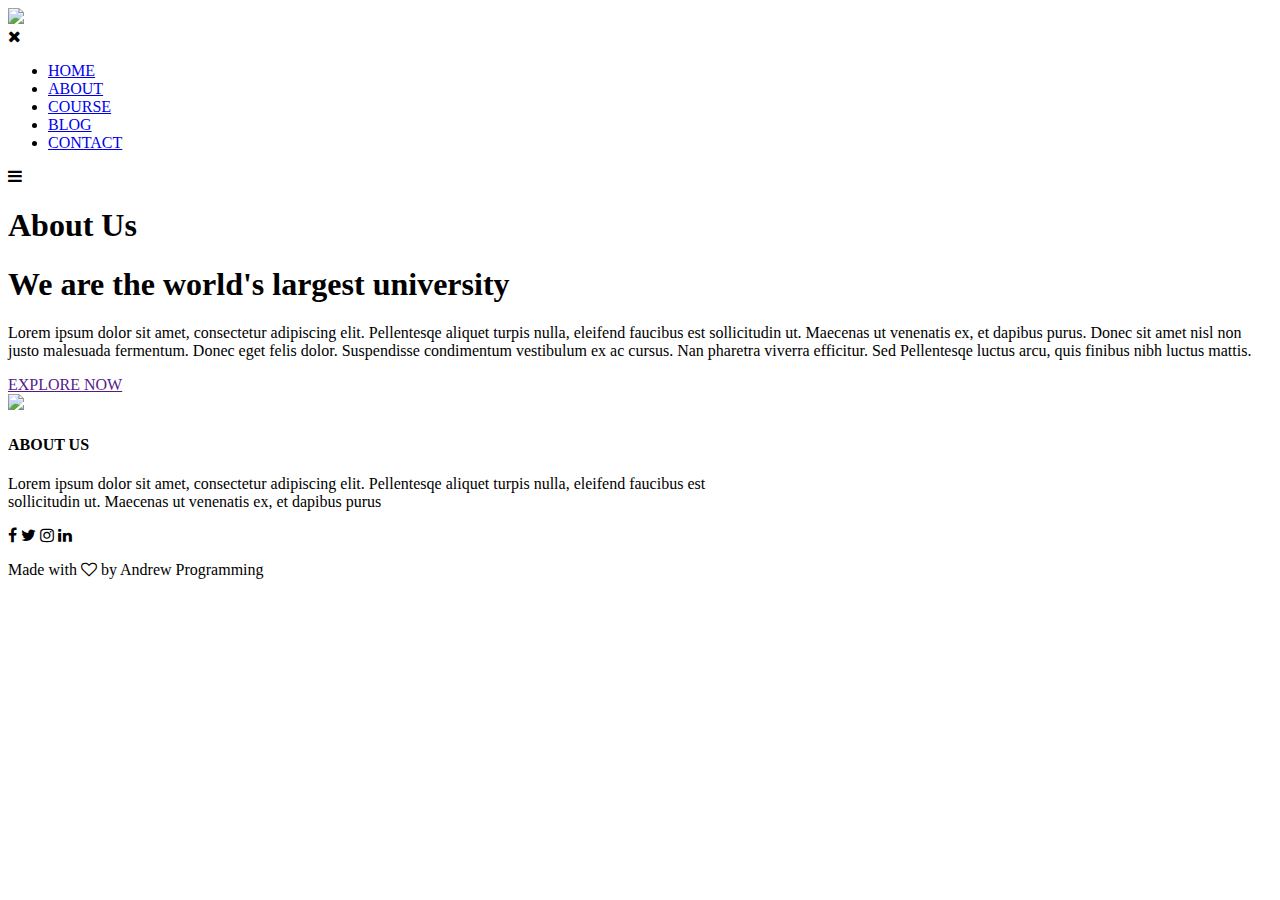
==== about.html @ 4721bcf5 "changes" ====
<!DOCTYPE html>
<html>
<head>
    <meta name="viewport" content="with=device-width, initial-scale=1.0"> 
     <title>Andrew Programming</title>
     <link rel="icon" type="image/x-icon" href="./eduford_img/90de2591-0246-410b-93f2-e45950d74117.jpg">
     <link rel="stylesheet" href="style.css">
     <link href="https://fonts.googleapis.com/css2?family=Poppins:wght@100;200;300;400;600;700&family=Roboto:ital,wght@0,100;0,300;0,400;0,500;0,700;0,900;1,100;1,300;1,400;1,500;1,700;1,900&display=swap" rel="stylesheet">
     <link rel="stylesheet" href="https://stackpath.bootstrapcdn.com/font-awesome/4.7.0/css/font-awesome.min.css">
</head>
<body>
    <section class="sub-header">
        <nav>
            <a herf="index.html"><img src="./eduford_img/logo.png"></a>
            <div class="nav-links" id="navLinks">
                <i class="fa fa-times" onclick="hideMenu()"></i>
                <ul>
                    <li><a href="index.html">HOME</a></li>
                    <li><a href="about.html">ABOUT</a></li>
                    <li><a href="course.html">COURSE</a></li>
                    <li><a href="blog.html">BLOG</a></li>
                    <li><a href="contact.html">CONTACT</a></li>
                </ul>
            </div>
            <i class="fa fa-bars" onclick="showMenu()"></i>
        </nav>
        <h1>About Us</h1>
    </section>

    <!--------about us content-------->
    
    <section class="about-us">

        <div class="row">
            <div class="about-col">
                <h1>We are the world's largest university</h1>
                <p>Lorem ipsum dolor sit amet, consectetur adipiscing elit. Pellentesqe aliquet turpis nulla, eleifend faucibus est sollicitudin ut. Maecenas ut venenatis ex, et dapibus purus. Donec sit amet nisl non justo malesuada fermentum. Donec eget felis dolor. Suspendisse condimentum vestibulum ex ac cursus. Nan pharetra viverra efficitur. Sed Pellentesqe luctus arcu, quis finibus nibh luctus mattis.</p>
                <a href="" class="hero-btn red-btn">EXPLORE NOW</a>
            </div>
            <div class="about-col">
                <img src="./eduford_img/about.jpg">
            </div>
        </div>

    </section>
    


    <!--------Footer-------->

    <section class="footer">
        <h4>ABOUT US</h4>
        <p>Lorem ipsum dolor sit amet, consectetur adipiscing elit. Pellentesqe aliquet turpis nulla, eleifend faucibus est<br>sollicitudin ut. Maecenas ut venenatis ex, et dapibus purus</p>
        <div class="icons">
            <i class="fa fa-facebook"></i>
            <i class="fa fa-twitter"></i>
            <i class="fa fa-instagram"></i>
            <i class="fa fa-linkedin"></i>
        </div>
        <p>Made with <i class="fa fa-heart-o"></i> by Andrew Programming</p>
    </section>

    <!-- <div></div>
    <div></div>
    <div></div>
    <div></div>
    <div></div>
    <div></div>
    <div></div>
    <div></div> -->



    <!--------JavaScript for Toggle Menu-------->

    <script>
         
        var navLinks= document.getElementById("navLinks");
        function showMenu(){
            navLinks.style.right ="0";
        }
        function hideMenu(){
            navLinks.style.right ="-200px";
        }

    </script>

</body>
</html>
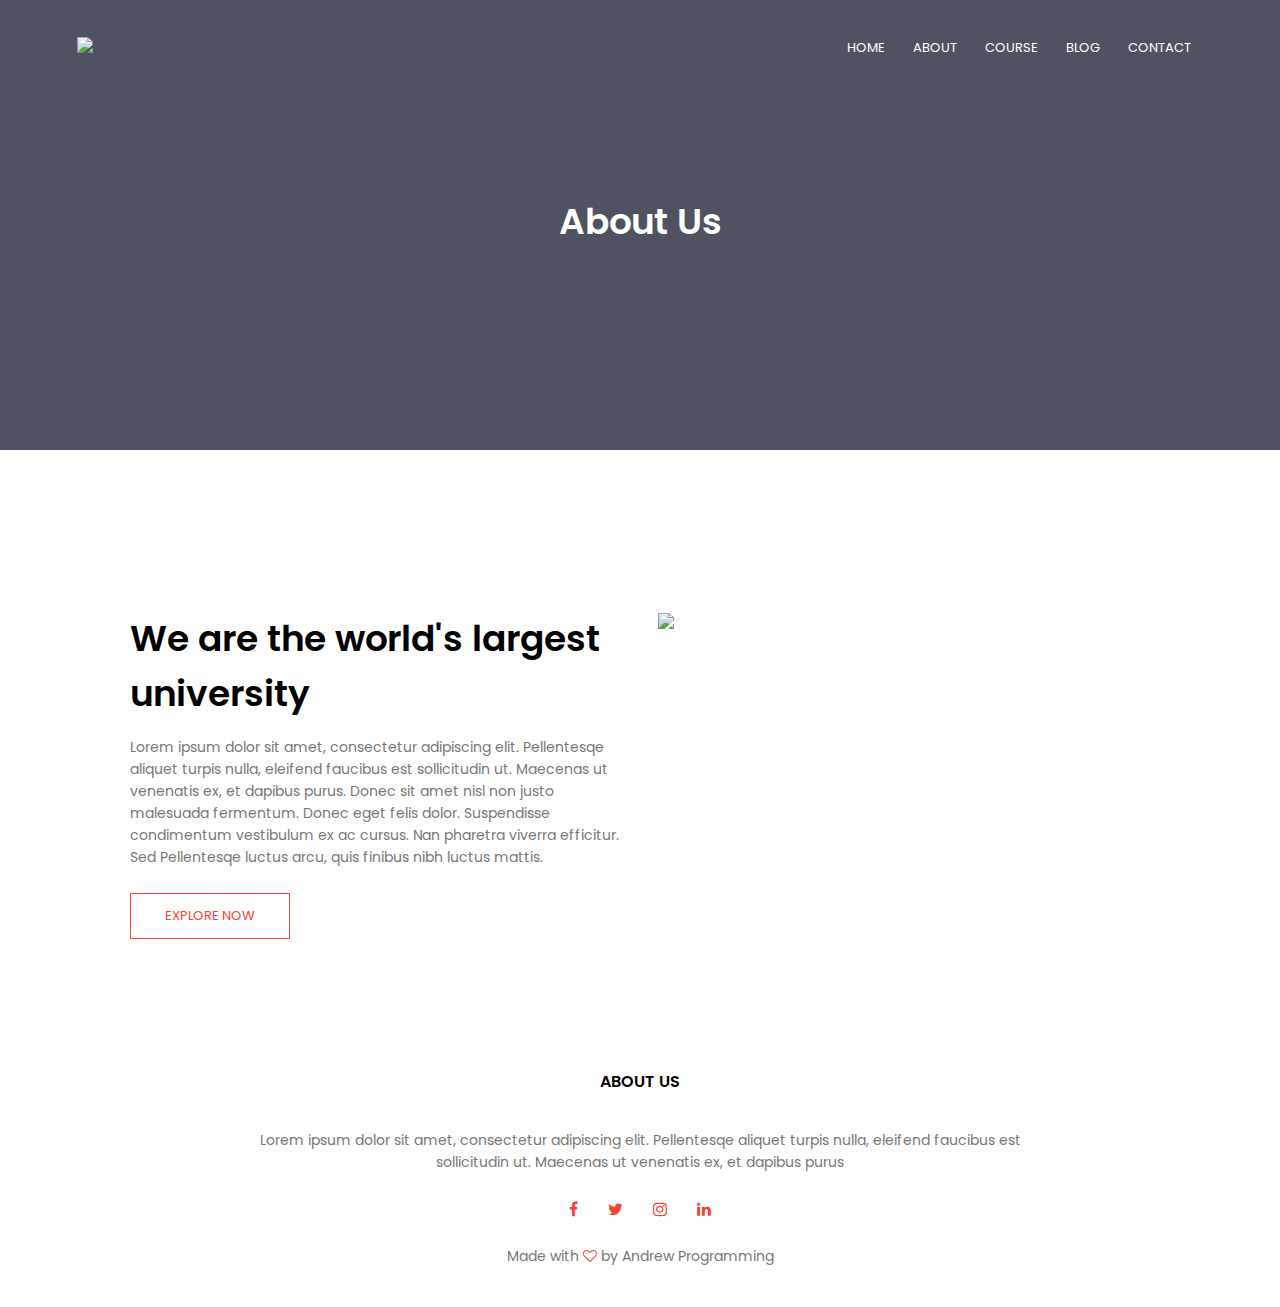
==== commit ff1f5f02: "changes style.css" ====
--- a/about.html
+++ b/about.html
@@ -60,16 +60,6 @@
         <p>Made with <i class="fa fa-heart-o"></i> by Andrew Programming</p>
     </section>
 
-    <!-- <div></div>
-    <div></div>
-    <div></div>
-    <div></div>
-    <div></div>
-    <div></div>
-    <div></div>
-    <div></div> -->
-
-
 
     <!--------JavaScript for Toggle Menu-------->
 
--- a/style.css
+++ b/style.css
@@ -0,0 +1,564 @@
+*{
+    margin: 0;
+    padding: 0;
+    font-family: 'Poppins', sans-serif;
+}
+
+html, body{
+    overflow-x: hidden;
+}
+
+.header{
+    min-height: 100vh;
+    width: 100%;
+    background-image: linear-gradient(rgba(4,9,30,0.7),rgba(4,9,30,0.7)),url(./eduford_img/banner.png);
+    background-position: center;
+    background-size: cover;
+    position: relative;
+}
+
+nav{
+    display: flex;
+    padding: 2% 6%;
+    justify-content: space-between;
+    align-items: center;
+}
+
+nav img{
+    width: 150px;
+}
+
+.nav-links{
+    flex: 1;
+    text-align: right;
+}
+
+.nav-links ul li{
+    list-style: none;
+    display: inline-block;
+    padding: 8px 12px;
+    position: relative;
+}
+
+.nav-links ul li a{
+    color: #fff;
+    text-decoration: none;
+    font-size: 13px;
+}
+
+.nav-links ul li::after{
+    content: '';
+    width: 0%;
+    height: 2px;
+    background-color: #000;
+    display: block;
+    margin: auto;
+    transition: 0.5s;
+}
+
+.nav-links ul li:hover::after{
+    width: 100%;
+}
+
+.text-box{
+    width: 90%;
+    color: #fff;
+    position: absolute;
+    top: 50%;
+    left: 50%;
+    transform: translate(-50%,-50%);
+    text-align: center;
+}
+
+.text-box h1{
+    font-size: 62px;
+}
+
+.text-box p{
+    margin: 10px 0 40px;
+    font-size: 14px;
+    color: #fff;
+}
+
+.hero-btn{
+    display: inline-block;
+    text-decoration: none;
+    color: #fff;
+    border: 1px solid #fff;
+    padding: 12px 34px;
+    font-size: 13px;
+    background: transparent;
+    cursor: pointer;
+}
+
+.hero-btn:hover{
+    border: 1px solid #f44336;
+    background: #f44336;
+    transition: 1s;
+}
+
+nav .fa{
+    display: none;
+}
+
+@media(max-width: 700px){
+    .text-box h1{
+        font-size: 20px;
+    }
+
+    .nav-links ul li{
+        display: block;
+    }
+
+    .nav-links{
+        position: fixed;
+        background: #f44336;
+        height: 100vh;
+        width: 200px;
+        top: 0;
+        right: -200px;
+        text-align: left;
+        z-index: 2;
+        transition: 1s;
+    }
+
+    nav .fa{
+        display: block;
+        color: #fff;
+        margin: 10px;
+        font-size: 22px;
+        cursor: pointer;
+    }
+
+    .nav-links ul{
+        padding: 30px;
+    }
+}
+
+/* --------Course--------> */
+
+.course{
+    width: 80%;
+    margin: auto;
+    text-align: center;
+    padding-top: 100px;
+}
+
+h1{
+    font-size: 36px;
+    font-weight: 600;
+}
+
+p{
+    color: #777;
+    font-size: 14px;
+    font-size: 300;
+    line-height: 22px;
+    padding: 10px;
+}
+
+.row{
+    margin-top: 5%;
+    display: flex;
+    justify-content: space-between;
+}
+
+.course-col{
+    flex-basis: 31%;
+    background: #fff3f3;
+    border-radius: 10px;
+    margin-bottom: 5%;
+    padding: 20px 12px;
+    box-sizing: border-box;
+    transition: 0.5s;
+}
+
+h3{
+    text-align: center;
+    font-weight: 600;
+    margin: 10px 0px;
+}
+
+.course-col:hover{
+    box-shadow: 0 0 20px 0px goldenrod;
+}
+
+@media(max-width: 700px){
+    .row{
+        flex-direction: column;
+    }
+}
+
+/* --------Campus--------> */
+.campus{
+    width: 80%;
+    margin: auto;
+    text-align: center;
+    padding-top: 50px;
+}
+
+.campus-col{
+    flex-basis: 32%;
+    border-radius: 10px;
+    margin-bottom: 30px;
+    position: relative;
+    overflow: hidden;
+}
+
+.campus-col img{
+    width: 100%;
+    display: block;
+}
+
+.layer{
+    background: transparent;
+    height: 100%;
+    width: 100%;
+    position: absolute;
+    top: 0;
+    left: 0;
+    transition: 0.5s;
+}
+
+
+.layer:hover{
+    background: rgba(226,0,0,0.7);
+}
+
+.layer h3{
+    width: 100%;
+    font-weight: 500;
+    color: #f0f0f0;
+    font-size: 26px;
+    bottom: 0;
+    left: 50%;
+    transform: translate(-50%);
+    position: absolute;
+    opacity: 0;
+    transition: 0.5s;
+}
+
+.layer:hover h3{
+    bottom: 49%;
+    opacity: 1;
+}
+
+/* --------facilities--------> */
+
+.facilities{
+    width: 80%;
+    margin: auto;
+    text-align: center;
+    padding-top: 100px;
+}
+
+.facilities-col{
+    flex-basis: 31%;
+    border-radius: 10px;
+    margin-bottom: 5%;
+    text-align: left;
+}
+
+.facilities-col img{
+    width: 90%;
+    border-radius: 10px;
+    margin-left: 20px;
+}
+
+.facilities-col p{
+    padding: 0;
+    margin-left: 20px;
+}
+
+.facilities-col h3{
+    margin-top: 16px;
+    margin-bottom: 15px;
+    text-align: left;
+    margin-left: 20px;
+}
+
+/* --------Testimonials--------> */
+
+.testimonials{
+    width: 80%;
+    margin: auto;
+    text-align: center;
+    padding-top: 100px;
+}
+
+.testimonial-col{
+    flex-basis: 44%;
+    border-radius: 10px;
+    margin-bottom: 5%;
+    text-align: left;
+    background: #fff3f3;
+    padding: 25px;
+    cursor: pointer;
+    display: flex;
+}
+
+.testimonial-col img{
+    height: 40px;
+    margin-left: 5px;
+    margin-left: 5px;
+    margin-right: 30px;
+    border-radius: 50%;
+}
+
+.testimonial-col p{
+    padding: 0;
+}
+
+.testimonial-col h3{
+    margin-top: 15px;
+    text-align: left;
+}
+
+.testimonial-col .fa{
+    color: #f44336;
+}
+
+@media(max-width: 700px){
+    .testimonial-col img{
+        margin-left: 0px;
+        margin-right: 15px;
+    }
+}
+
+/* --------Call To Action--------> */
+
+.cta{
+    margin: 100px auto;
+    width: 80%;
+    background-image: linear-gradient(rgba(0,0,0,0.7),rgba(0,0,0,0.7)),url(./eduford_img/banner2.jpg);
+    background-position: center;
+    background-size: cover;
+    border-radius: 10px;
+    text-align: center;
+    padding: 100px 0;
+}
+
+.cta h1{
+    color: #fff;
+    margin-bottom: 40px;
+    padding: 0;
+}
+
+@media(max-width: 700px){
+    .cta h1{
+        font-size: 30px;
+        margin: auto;
+    }
+}
+
+/* --------Footer--------> */
+
+.footer{
+    width: 100%;
+    text-align: center;
+    padding: 30px 0;
+}
+
+.footer h4{
+    margin-bottom: 25px;
+    margin-top: 20px;
+    font-weight: 600;
+}
+
+.icons .fa{
+    color: #f44336;
+    margin: 0 13px;
+    cursor: pointer;
+    padding: 18px 0;
+}
+
+.fa-heart-o{
+    color: #f44336;
+}
+
+/* --------about us page--------> */
+
+.sub-header{
+    height: 50vh;
+    width: 100%;
+    background-image: linear-gradient(rgba(4,9,30,0.7),rgba(4,9,30,0.7)),url(./eduford_img/background.jpg);
+    background-position: center;
+    background-size: cover;
+    text-align: center;
+    color: #fff;
+}
+
+.sub-header h1{
+    margin-top: 100px;
+}
+
+
+.about-us{
+    width: 80%;
+    margin: auto;
+    padding-top: 80px;
+    padding-bottom: 50px;
+}
+
+.about-col{
+    flex-basis: 48%;
+    padding: 30px 2px;
+}
+
+.about-col img{
+    width: 100%;
+}
+
+
+.about-col h1{
+    padding-top: 0;
+}
+
+.about-col p{
+    padding: 15px 0 25px;
+}
+
+.red-btn{
+    border: 1px solid #f44336;
+    background: transparent;
+    color: #f44336;
+}
+
+.red-btn:hover{
+    color: #fff;
+}
+
+/* --------blog-content--------> */
+
+.blog-content{
+    width: 80%;
+    margin: auto;
+    padding: 60px 0;
+}
+
+.blog-left{
+    flex-basis: 65%;
+}
+
+.blog-left img{
+    width: 100%;
+}
+
+.blog-left h2{
+    color: #222;
+    font-weight: 600;
+    margin: 30px 0;
+}
+
+.blog-left p{
+    color: #999;
+    padding: 0;
+}
+
+.blog-right{
+    flex-basis: 32%;
+}
+
+.blog-right h3{
+    background: #f44336;
+    color: #777;
+    padding: 7px 0;
+    font-size: 16px;
+    margin-bottom: 20px;
+}
+
+.blog-right div{
+    display: flex;
+    text-align: center;
+    justify-content: space-between;
+    color: #555;
+    padding: 8px;
+    box-sizing: border-box;    
+}
+
+/* --------box-comment--------> */
+
+.comment-box{
+    border: 1px solid #ccc;
+    margin: 50px 0;
+    padding: 10px 20px;
+}
+
+.comment-box h3{
+    text-align: left;
+}
+
+.comment-form input, .comment-form textarea{
+    width: 100%;
+    padding: 10px;
+    margin: 15px 0;
+    box-sizing: border-box;
+    border: none;
+    outline: none;
+    background: #f0f0f0;
+}
+
+.comment-form button{
+    margin: 10px 0;
+}
+
+@media(max-width:700px){
+    .sub-header h1{
+        font-size: 24px;
+    }
+}
+
+/* --------contact us page--------> */
+
+.location{
+    width: 80%;
+    margin: auto;
+    padding: 80px 0;
+}
+
+.location iframe{
+    width: 100%;
+}
+
+.contact-us{
+    width: 80%;
+    margin: auto;
+}
+
+.contact-col{
+    flex-basis: 48%;
+    margin-bottom: 30px;
+}
+
+.contact-col div{
+    display: flex;
+    align-items: center;
+    margin-bottom: 40px;
+}
+
+.contact-col div .fa{
+    font-size: 28px;
+    color: #f44336;
+    margin: 10px;
+    margin-right: 30px;
+}
+
+.contact-col div p{
+    padding: 0;
+}
+
+.contact-col div h5{
+    font-size: 20px;
+    margin-bottom: 5px;
+    color: #555;
+    font-weight: 400;
+}
+
+.contact-col input, .contact-col textarea{
+    width: 100%;
+    padding: 15px;
+    margin-bottom: 17px;
+    outline: none;
+    border: 1px solid #ccc;
+    box-sizing: border-box;
+}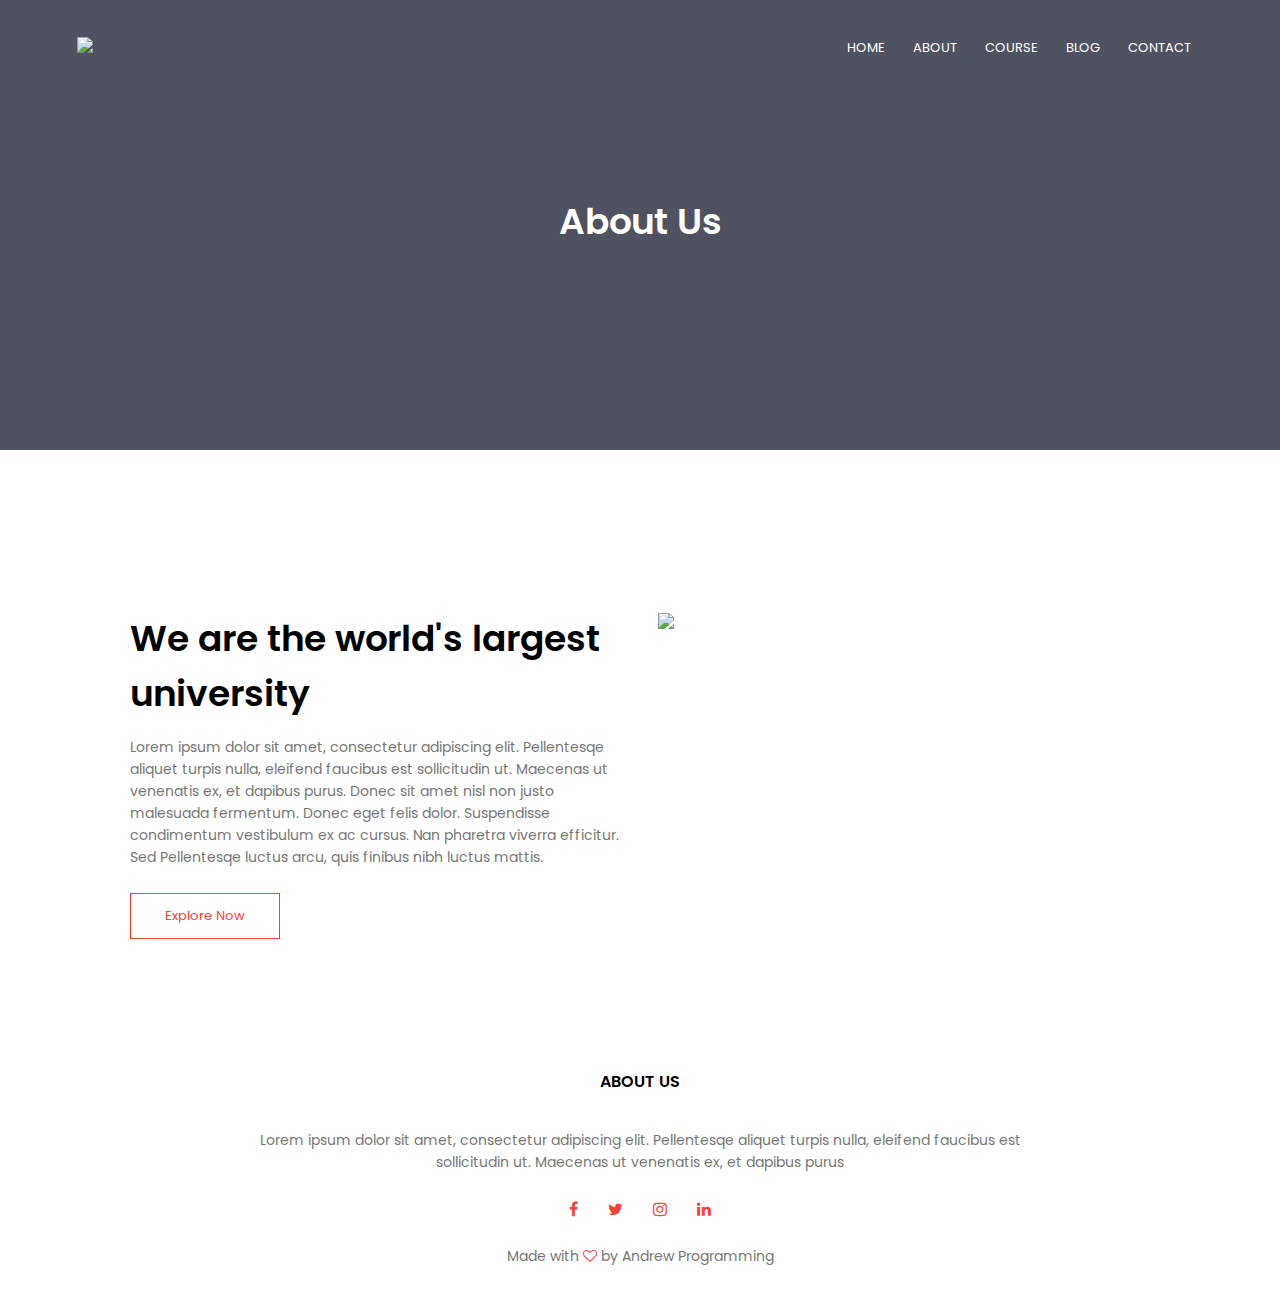
==== commit 9308c576: "YLA Update" ====
--- a/about.html
+++ b/about.html
@@ -35,7 +35,7 @@
             <div class="about-col">
                 <h1>We are the world's largest university</h1>
                 <p>Lorem ipsum dolor sit amet, consectetur adipiscing elit. Pellentesqe aliquet turpis nulla, eleifend faucibus est sollicitudin ut. Maecenas ut venenatis ex, et dapibus purus. Donec sit amet nisl non justo malesuada fermentum. Donec eget felis dolor. Suspendisse condimentum vestibulum ex ac cursus. Nan pharetra viverra efficitur. Sed Pellentesqe luctus arcu, quis finibus nibh luctus mattis.</p>
-                <a href="" class="hero-btn red-btn">EXPLORE NOW</a>
+                <a href="" class="hero-btn red-btn">Explore Now</a>
             </div>
             <div class="about-col">
                 <img src="./eduford_img/about.jpg">
